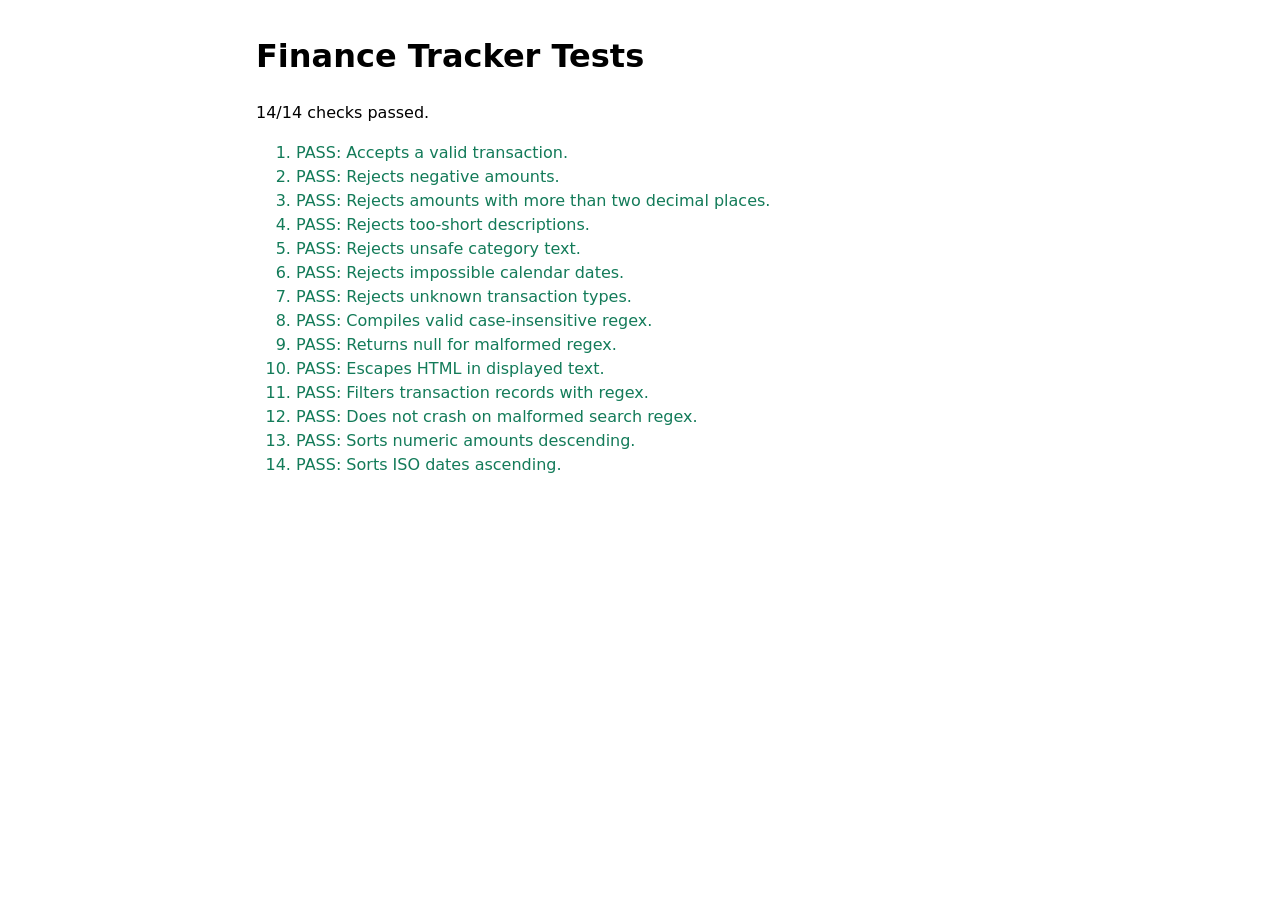
==== tests.html @ 0e375035 "Build student finance tracker" ====
<!DOCTYPE html>
<html lang="en">
  <head>
    <meta charset="UTF-8" />
    <meta name="viewport" content="width=device-width, initial-scale=1.0" />
    <title>Finance Tracker Tests</title>
    <style>
      body { max-width: 48rem; margin: 2rem auto; padding: 0 1rem; font: 1rem/1.5 system-ui, sans-serif; }
      .pass { color: #137b59; }
      .fail { color: #bd3d4c; }
    </style>
  </head>
  <body>
    <h1>Finance Tracker Tests</h1>
    <p id="summary" aria-live="polite">Running tests…</p>
    <ol id="results"></ol>
    <script type="module">
      import { compileRegex, validateTransaction, highlight } from './scripts/validators.js';
      import { filterTransactions, sortTransactions } from './scripts/search.js';

      const results = [];
      function assert(condition, label) {
        results.push({ passed: Boolean(condition), label });
      }

      const valid = {
        description: 'Weekly groceries',
        amount: 34.25,
        category: 'Food & Drink',
        date: '2026-10-13',
        type: 'expense'
      };
      assert(validateTransaction(valid).isValid, 'Accepts a valid transaction.');
      assert(!validateTransaction({ ...valid, amount: -1 }).isValid, 'Rejects negative amounts.');
      assert(!validateTransaction({ ...valid, amount: 1.234 }).isValid, 'Rejects amounts with more than two decimal places.');
      assert(!validateTransaction({ ...valid, description: 'x' }).isValid, 'Rejects too-short descriptions.');
      assert(!validateTransaction({ ...valid, category: '<script>' }).isValid, 'Rejects unsafe category text.');
      assert(!validateTransaction({ ...valid, date: '2026-02-30' }).isValid, 'Rejects impossible calendar dates.');
      assert(!validateTransaction({ ...valid, type: 'bonus' }).isValid, 'Rejects unknown transaction types.');
      assert(compileRegex('food', 'i').test('FOOD shop'), 'Compiles valid case-insensitive regex.');
      assert(compileRegex('[') === null, 'Returns null for malformed regex.');
      assert(highlight('<img src=x>', null) === '&lt;img src=x&gt;', 'Escapes HTML in displayed text.');

      const rows = [
        { id: 'one', description: 'Bus pass', amount: 15, category: 'Transport', type: 'expense', date: '2026-10-03' },
        { id: 'two', description: 'Rent', amount: 400, category: 'Housing', type: 'expense', date: '2026-10-11' },
        { id: 'three', description: 'Paycheck', amount: 1000, category: 'Income', type: 'income', date: '2026-10-01' }
      ];
      assert(filterTransactions(rows, 'bus').length === 1, 'Filters transaction records with regex.');
      assert(filterTransactions(rows, '[').length === rows.length, 'Does not crash on malformed search regex.');
      assert(sortTransactions(rows, 'amount', 'desc')[0].id === 'three', 'Sorts numeric amounts descending.');
      assert(sortTransactions(rows, 'date', 'asc')[0].id === 'three', 'Sorts ISO dates ascending.');

      const list = document.querySelector('#results');
      results.forEach(({ passed, label }) => {
        const item = document.createElement('li');
        item.className = passed ? 'pass' : 'fail';
        item.textContent = `${passed ? 'PASS' : 'FAIL'}: ${label}`;
        list.append(item);
      });
      const passed = results.filter((result) => result.passed).length;
      document.querySelector('#summary').textContent = `${passed}/${results.length} checks passed.`;
      document.title = `${passed === results.length ? 'PASS' : 'FAIL'} — Finance Tracker Tests`;
    </script>
  </body>
</html>
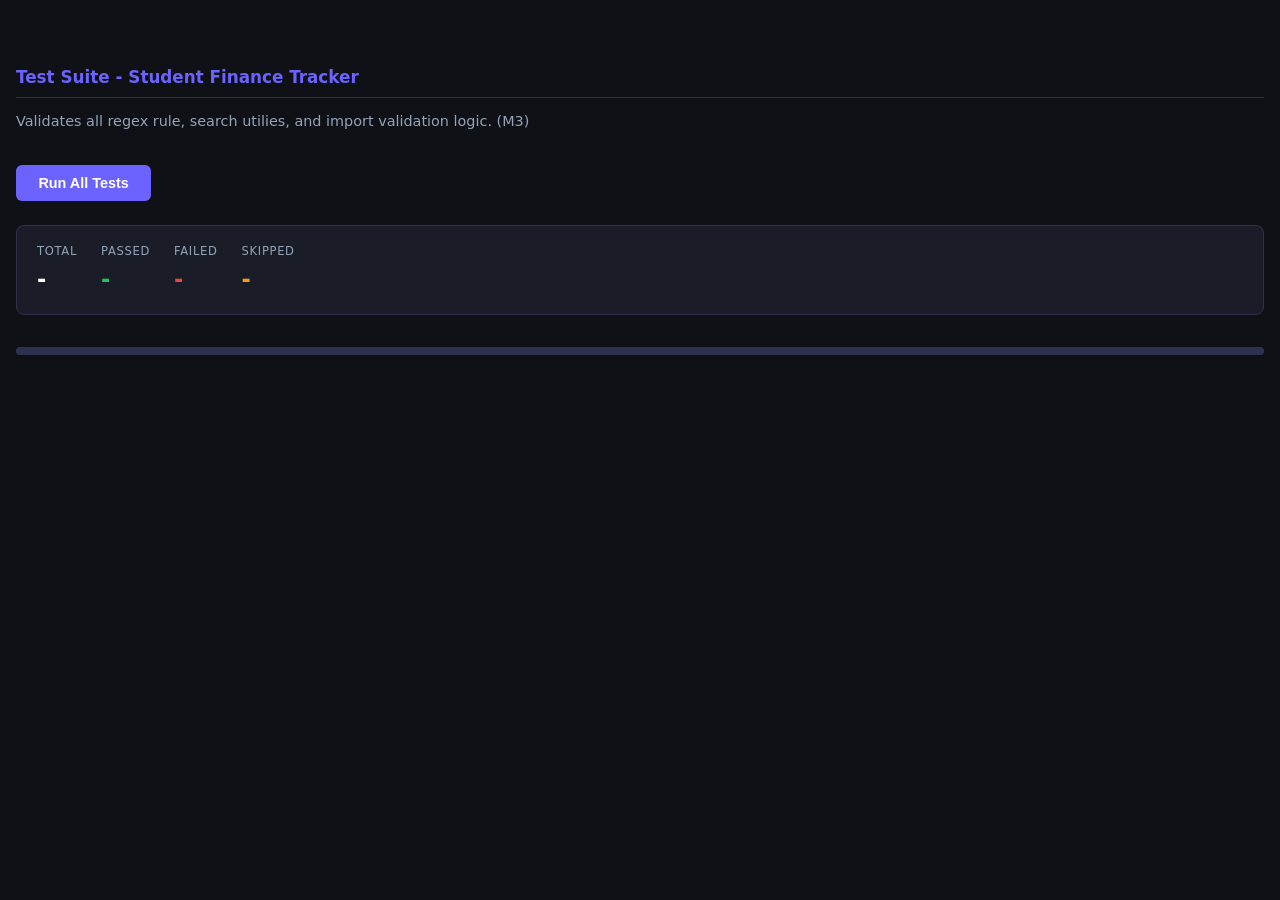
==== commit 412f807e: "Fix HTML, update scripts, styles and README" ====
--- a/tests.html
+++ b/tests.html
@@ -1,66 +1,261 @@
 <!DOCTYPE html>
 <html lang="en">
-  <head>
-    <meta charset="UTF-8" />
+
+<head>
+    </meta charset="UTF-8" />
     <meta name="viewport" content="width=device-width, initial-scale=1.0" />
-    <title>Finance Tracker Tests</title>
+    <title>Tests - Student Finance Tracker</title>
     <style>
-      body { max-width: 48rem; margin: 2rem auto; padding: 0 1rem; font: 1rem/1.5 system-ui, sans-serif; }
-      .pass { color: #137b59; }
-      .fail { color: #bd3d4c; }
+        :root {
+            --bg: #0f1117;
+            --surface: #1a1d27;
+            --surface2: #222639;
+            --border: #2e3250;
+            --accent: #6c63ff;
+            --green: #22c55e;
+            --red: #ef4444;
+            --yellow: #f59e0b;
+            --text: #e2e8f0;
+            --muted: #94a3b8;
+        }
+
+        *,
+        *::before,
+        *::after {
+            box-sizing: border-box;
+            margin: 0;
+            padding: 0;
+        }
+
+        body {
+            background: var(--bg);
+            color: var(--text);
+            font-family: system-ui, sans-serif;
+            font-size: 15px;
+            line-height: 1.6;
+            padding: 2rem 1rem;
+        }
+
+        h1 {
+            font-size: 1.6rem;
+            color: #fff;
+            margin-bottom: .25rem;
+        }
+
+        .subtitle {
+            color: var(--muted);
+            margin-bottom: 2rem;
+            font-size: .9rem;
+        }
+
+        h2 {
+            font-size: 1.05rem;
+            color: var(--accent);
+            margin: 2rem 0 .75rem;
+            padding-bottom: .4rem;
+            border-bottom: 1px solid var(--border);
+        }
+
+        #summary {
+            display: flex;
+            gap: 1.5rem;
+            flex-wrap: wrap;
+            background: var(--surface);
+            border: 1px solid var(--border);
+            border-radius: 8px;
+            padding: 1rem 1.25rem;
+            margin-bottom: 2rem;
+        }
+
+        .sum-item {
+            display: flex;
+            flex-direction: column;
+            gap: 2px;
+        }
+
+        .sum-label {
+            font-size: .72rem;
+            text-transform: uppercase;
+            letter-spacing: .06em;
+            color: var(--muted);
+        }
+
+        .sum-val {
+            font-size: 1.4rem;
+            font-weight: 700;
+            color: #fff;
+        }
+
+        #sum-pass {
+            color: var(--green);
+        }
+
+        #sum-fail {
+            color: var(--red);
+        }
+
+        #sum-skip {
+            color: var(--yellow);
+        }
+
+        #progress-wrap {
+            height: 8px;
+            background: var(--border);
+            border-radius: 4px;
+            margin-bottom: 2rem;
+            overflow: hidden;
+        }
+
+        #progress-bar {
+            height: 100%;
+            width: 0%;
+            background: var(--green);
+            border-radius: 4px;
+            transition: width .4s ease;
+        }
+
+        .test-row {
+            display: grid;
+            grid-template-columns: 1.8rem 1fr auto;
+            gap: .5rem .75rem;
+            align-items: start;
+            padding: .55rem .75rem;
+            border-radius: 6px;
+            margin-bottom: .3rem;
+            font-size: .875rem;
+            background: var(--surface2);
+            border: 1px solid var(--border);
+        }
+
+        .test-row.pass {
+            border-color: rgba(34, 197, 94, .3);
+        }
+
+        .test-row.fail {
+            border-color: rgba(239, 68, 68, .4);
+            background: rgba(239, 68, 68, .06);
+        }
+
+        .test-row.skip {
+            border-color: rgba(245, 158, 11, .3);
+        }
+
+        .icon {
+            font-size: 1rem;
+            line-height: 1.4;
+        }
+
+        .pass .icon::before {
+            content: "PASS";
+            color: var(--green);
+            font-weight: 700;
+            font-size: .7rem;
+        }
+
+        .fail .icon::before {
+            content: "FAIL";
+            color: var(--red);
+            font-weight: 700;
+            font-size: .7rem;
+        }
+
+        .skip .icon::before {
+            content: "SKIP";
+            color: var(--yellow);
+            font-weight: 700;
+            font-size: .7rem;
+        }
+
+        .test-name {
+            color: var(--text);
+        }
+
+        .test-detail {
+            font-size: .78rem;
+            color: var(--muted);
+            grid-column: 2;
+            margin-top: 1px;
+        }
+
+        .fail .test-detail {
+            color: #fca5a5;
+        }
+
+        .badge {
+            font-size: .7rem;
+            padding: .15em .55em;
+            border-radius: 20px;
+            white-space: nowrap;
+            align-self: center;
+        }
+
+        .badge-pass {
+            background: rgba(34, 197, 94, .15);
+            color: var(--green);
+            border: 1px solid rgba(34, 197, 94, .3);
+        }
+
+        .badge-fail {
+            background: rgba(239, 68, 68, .15);
+            color: var(--red);
+            border: 1px solid rgba(239, 68, 68, .3);
+        }
+
+        .badge-skip {
+            background: rgba(245, 158, 11, .15);
+            color: var(--yellow);
+            border: 1px solid rgba(245, 158, 11, .3);
+        }
+
+        #run-btn {
+            background: var(--accent);
+            color: #fff;
+            border: none;
+            border-radius: 6px;
+            padding: .6rem 1.4rem;
+            font-size: .9rem;
+            font-weight: 600;
+            cursor: pointer;
+            margin-bottom: 1.5rem;
+        }
+
+        #run-btn:hover {
+            background: #5a52e0;
+        }
+
+        #output {
+            margin-top: 1rem;
+        }
     </style>
-  </head>
-  <body>
-    <h1>Finance Tracker Tests</h1>
-    <p id="summary" aria-live="polite">Running tests…</p>
-    <ol id="results"></ol>
-    <script type="module">
-      import { compileRegex, validateTransaction, highlight } from './scripts/validators.js';
-      import { filterTransactions, sortTransactions } from './scripts/search.js';
-
-      const results = [];
-      function assert(condition, label) {
-        results.push({ passed: Boolean(condition), label });
-      }
-
-      const valid = {
-        description: 'Weekly groceries',
-        amount: 34.25,
-        category: 'Food & Drink',
-        date: '2026-10-13',
-        type: 'expense'
-      };
-      assert(validateTransaction(valid).isValid, 'Accepts a valid transaction.');
-      assert(!validateTransaction({ ...valid, amount: -1 }).isValid, 'Rejects negative amounts.');
-      assert(!validateTransaction({ ...valid, amount: 1.234 }).isValid, 'Rejects amounts with more than two decimal places.');
-      assert(!validateTransaction({ ...valid, description: 'x' }).isValid, 'Rejects too-short descriptions.');
-      assert(!validateTransaction({ ...valid, category: '<script>' }).isValid, 'Rejects unsafe category text.');
-      assert(!validateTransaction({ ...valid, date: '2026-02-30' }).isValid, 'Rejects impossible calendar dates.');
-      assert(!validateTransaction({ ...valid, type: 'bonus' }).isValid, 'Rejects unknown transaction types.');
-      assert(compileRegex('food', 'i').test('FOOD shop'), 'Compiles valid case-insensitive regex.');
-      assert(compileRegex('[') === null, 'Returns null for malformed regex.');
-      assert(highlight('<img src=x>', null) === '&lt;img src=x&gt;', 'Escapes HTML in displayed text.');
-
-      const rows = [
-        { id: 'one', description: 'Bus pass', amount: 15, category: 'Transport', type: 'expense', date: '2026-10-03' },
-        { id: 'two', description: 'Rent', amount: 400, category: 'Housing', type: 'expense', date: '2026-10-11' },
-        { id: 'three', description: 'Paycheck', amount: 1000, category: 'Income', type: 'income', date: '2026-10-01' }
-      ];
-      assert(filterTransactions(rows, 'bus').length === 1, 'Filters transaction records with regex.');
-      assert(filterTransactions(rows, '[').length === rows.length, 'Does not crash on malformed search regex.');
-      assert(sortTransactions(rows, 'amount', 'desc')[0].id === 'three', 'Sorts numeric amounts descending.');
-      assert(sortTransactions(rows, 'date', 'asc')[0].id === 'three', 'Sorts ISO dates ascending.');
-
-      const list = document.querySelector('#results');
-      results.forEach(({ passed, label }) => {
-        const item = document.createElement('li');
-        item.className = passed ? 'pass' : 'fail';
-        item.textContent = `${passed ? 'PASS' : 'FAIL'}: ${label}`;
-        list.append(item);
-      });
-      const passed = results.filter((result) => result.passed).length;
-      document.querySelector('#summary').textContent = `${passed}/${results.length} checks passed.`;
-      document.title = `${passed === results.length ? 'PASS' : 'FAIL'} — Finance Tracker Tests`;
-    </script>
-  </body>
-</html>+</head>
+</body>
+<h2>Test Suite - Student Finance Tracker</h1>
+    <p class="subtitle">Validates all regex rule, search utilies, and import validation logic. (M3)</p>
+    <button id="run-btn">Run All Tests</button>
+    <div id="summary" aria-live="polite">
+        <div class="sum-item"><span class="sum-label">Total</span><span class="sum-val" id="sum-total">-</span></div>
+        <div class="sum-item"><span class="sum-label">Passed</span><span class="sum-val" id="sum-pass">-</span></div>
+        <div class="sum-item"><span class="sum-label">Failed</span><span class="sum-val" id="sum-fail">-</span></div>
+        <div class="sum-item"><span class="sum-label">Skipped</span><span class="sum-val" id="sum-skip">-</span></div>
+    </div>
+    <div id="progress-wrap">
+        <div id="progress-bar"></div>
+    </div>
+    <div id="output" role="region" aria-label="Test results"></div>
+
+    <script>
+        /* validators - mirrored from scripts/validators.js */
+        var RE_DESCRIPTION = /^\S(?:.*\S)?$/;
+        var RE_DOUBLE_WORD = /\b(\w+)\s+\1\b/i;
+        var RE_AMOUNT = /^(0|[1-9]\d*)(\.\d{1,2})?$/;
+        var RE_DATE = /^\d{4}-(0[1-9]|1[0-2])-(0[1-9]|[12]\d|3[01])$/;
+        var RE_CATEGORY = /^[A-Za-z]+(?:[ -][A-Za-z]+)*$/;
+        var RE_POSITIVE_INT = /^(?!0+$)\d+(\.\d{1,2})?$/;
+
+        function validateDescription(val) {
+            if (!val || !val.trim()) return 'Description is required.';
+            if (!RE_DESCRIPTION.test(val)) return 'No leading or trailing spaces allowed.';
+            if (RE_DOUBLE_WORD.test(val)) return 'Duplicate consecutive word detected.';
+            if (val.length < 2) return 'Description must be at least 2 characters.';
+            if (val.length > 120) return 'Description must be 120 characters or fewer.';
+            return null; 
